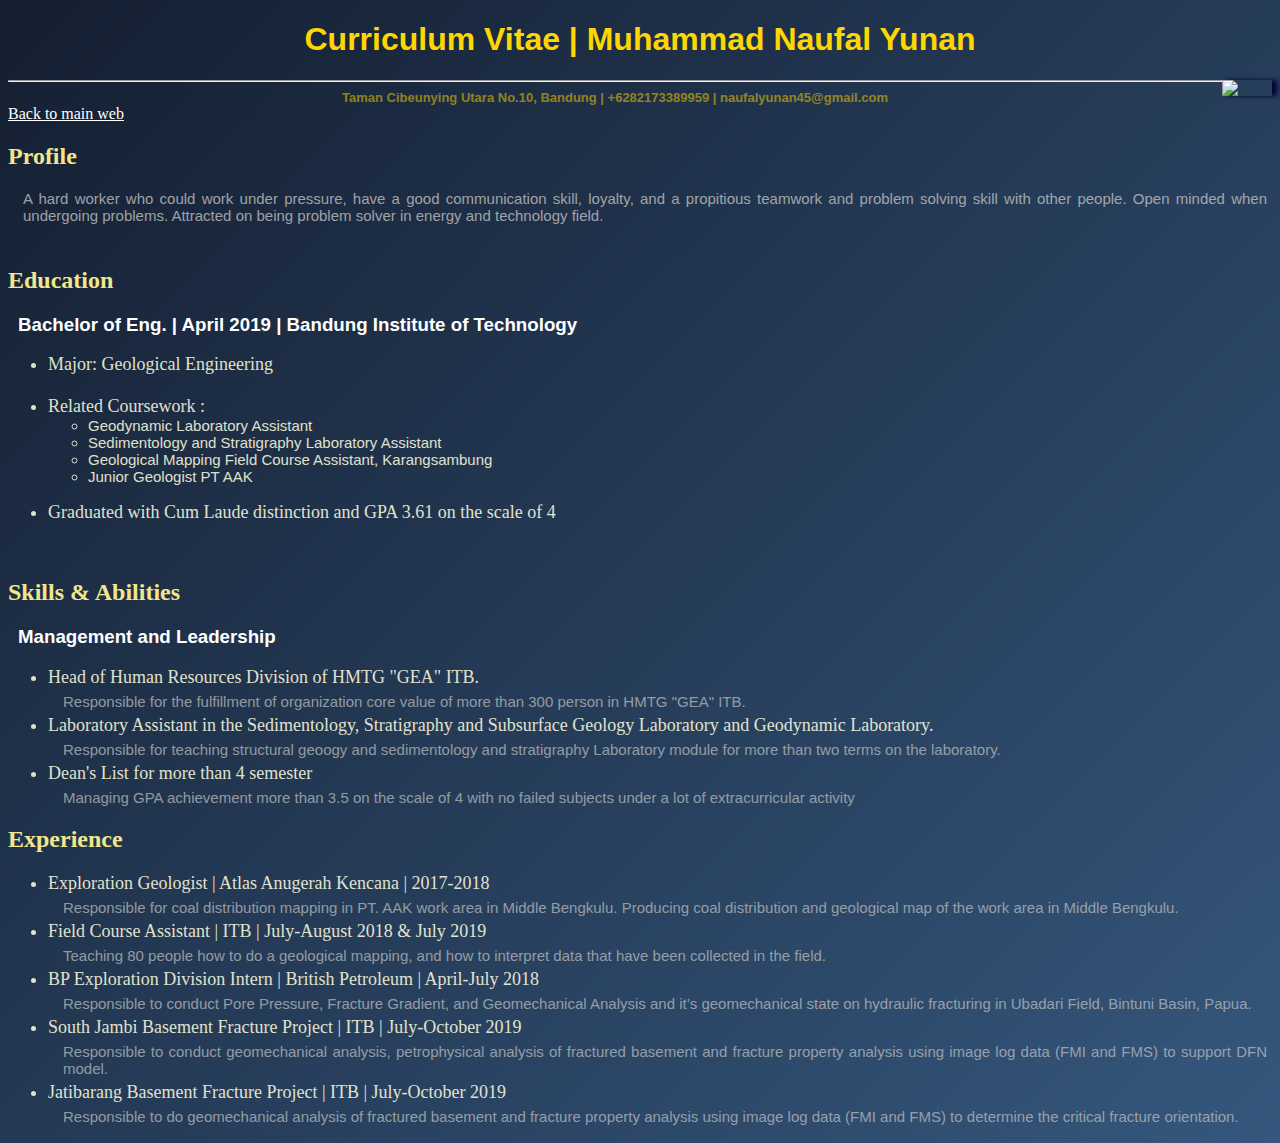
==== cv.html @ 048864f1 "My Website" ====
<!DOCTYPE html>
<html lang="en">
<head>
    <title>Exercise 1</title>
    <link rel="stylesheet" href="./cv.css" type="text/css"> </link>
</head>
<body>

    <center>
        <h1 class="title">Curriculum Vitae | Muhammad Naufal Yunan</h1>
        <img src="./fotodiri.jpg" class="fotodiri">
        <hr>
    </center>
        <h5 class="alamatkontak"> Taman Cibeunying Utara No.10, Bandung | +6282173389959 | naufalyunan45@gmail.com</h5>
        <a class="foto" href="./index.html">Back to main web</a>

        <h2 class="profile"> Profile </h2>
          <p class="profile description"> A hard worker who could work under pressure,
          have a good communication skill, loyalty, and a propitious teamwork
          and problem solving skill with other people. Open minded when
          undergoing problems. Attracted on being problem solver in energy and
          technology field. </p> <br>

        <h2 class=" Education"> Education </h2>
          <h3> Bachelor of Eng. | April 2019 | Bandung Institute of Technology </h2>
          <ul class="edlist">
            <li> Major: Geological Engineering </li> <br>
            <li> Related Coursework :
                  <ul id="coursework">
                    <li> Geodynamic Laboratory Assistant</li>
                    <li> Sedimentology and Stratigraphy Laboratory Assistant</li>
                    <li> Geological Mapping Field Course Assistant, Karangsambung</li>
                    <li> Junior Geologist PT AAK</li><br>
                  </ul>
            <li> Graduated with Cum Laude distinction and GPA 3.61 on the scale of 4 </li>
            </li>
          </ul><br>

          <h2 class="Skills & Abilities">Skills & Abilities </h2>
          <h3> Management and Leadership </h3>
            <ul class="salist">
              <li>Head of Human Resources Division of HMTG "GEA" ITB.</li>
                <p> Responsible for the fulfillment of organization core value of
                  more than 300 person in HMTG "GEA" ITB.
                </p>
              <li> Laboratory Assistant in the Sedimentology, Stratigraphy and Subsurface Geology
                Laboratory and Geodynamic Laboratory.</li>
                <p> Responsible for teaching structural geoogy and sedimentology and stratigraphy Laboratory
                  module for more than two terms on the laboratory. </p>
              <li> Dean's List for more than 4 semester</li>
                <p> Managing GPA achievement more than 3.5 on the scale of 4 with no failed subjects
                  under a lot of extracurricular activity </p>
            </ul>

          <h2 class="Experience">Experience </h2>

            <ul class="exp">
              <li>Exploration Geologist | Atlas Anugerah Kencana | 2017-2018</li>
                <p> Responsible for coal distribution mapping in PT. AAK work area in
                  Middle Bengkulu. Producing coal distribution and geological map of the work area in Middle Bengkulu.</p>
              <li> Field Course Assistant | ITB | July-August 2018 & July 2019</li>
                <p> Teaching 80 people how to do a geological mapping, and how to interpret data that have been collected in the field. </p>
              <li> BP Exploration Division Intern | British Petroleum | April-July 2018</li>
                <p> Responsible to conduct Pore Pressure, Fracture Gradient, and Geomechanical
                  Analysis and it’s geomechanical state on hydraulic fracturing in Ubadari Field, Bintuni Basin, Papua.</p>
              <li> South Jambi Basement Fracture Project | ITB | July-October 2019</li>
                <p> Responsible to conduct geomechanical analysis, petrophysical analysis of
                  fractured basement and fracture property analysis using image log data (FMI and FMS) to support DFN model. </p>
              <li> Jatibarang Basement Fracture Project | ITB | July-October 2019</li>
                <p> Responsible to do geomechanical analysis of fractured basement and fracture property
                  analysis using image log data (FMI and FMS) to determine the critical fracture orientation.</p>
            </ul>
          <div class="image">
            <!-- <img src="./fotodiri.jpg" alt="Pas Foto Pribadi" > -->
          <div>
</body>
</html>
---- cv.css ----
body{
  background: linear-gradient(-45deg, #35577D, #141E30);
}
h1{
    color: gold;
    font-family: Arial;
}

h2{
    color: khaki;
    font-family: : Georgia;

}
h3{
  color: white;
  margin-left: 10px;
  font-weight: bolder;
  font-family: arial;
}
p{
    color: silver;
    opacity:0.8;
    font-family: Helvetica;
    font-size: 15px;
    padding: 0px;
    margin:5px;
    margin-left: 15px;
    text-align: justify;

}
.edlist,
.salist,
.exp{
    font-family: :Calibri;
    font-size: 18px;
    font-weight: normal;
    color: beige;
    opacity:0.9;

}
#coursework{
    color: beige;
    font-family: Arial;
    font-size: 15px;

}

.alamatkontak{
    font-size: 13px;
    font-family: sans-serif;
    text-align: center;
    padding: 0px;
    margin-top: 0px;
    margin-bottom: 0px;
    color: gold;
    opacity: 0.5;
}

.fotodiri {
  -webkit-box-shadow: 5px 0px 5px 0px rgba(0, 0, 50, 0.97);
  -moz-box-shadow: 5px 0px 5px 0px rgba(0, 0, 50, 0.97);
  box-shadow: 5px 0px 5px 0px rgba(0, 0, 50, 0.97);
  float: right;
  width: 50px;
}

footer{
    background: linear-gradient(45deg, #35567D, #141E30);
    margin: 20px;
    padding: 10px;
}
.foto{
  color: #fff;
  font-weight: 200;
  font-family: : helvetica;
  margin-right: 5px;

}
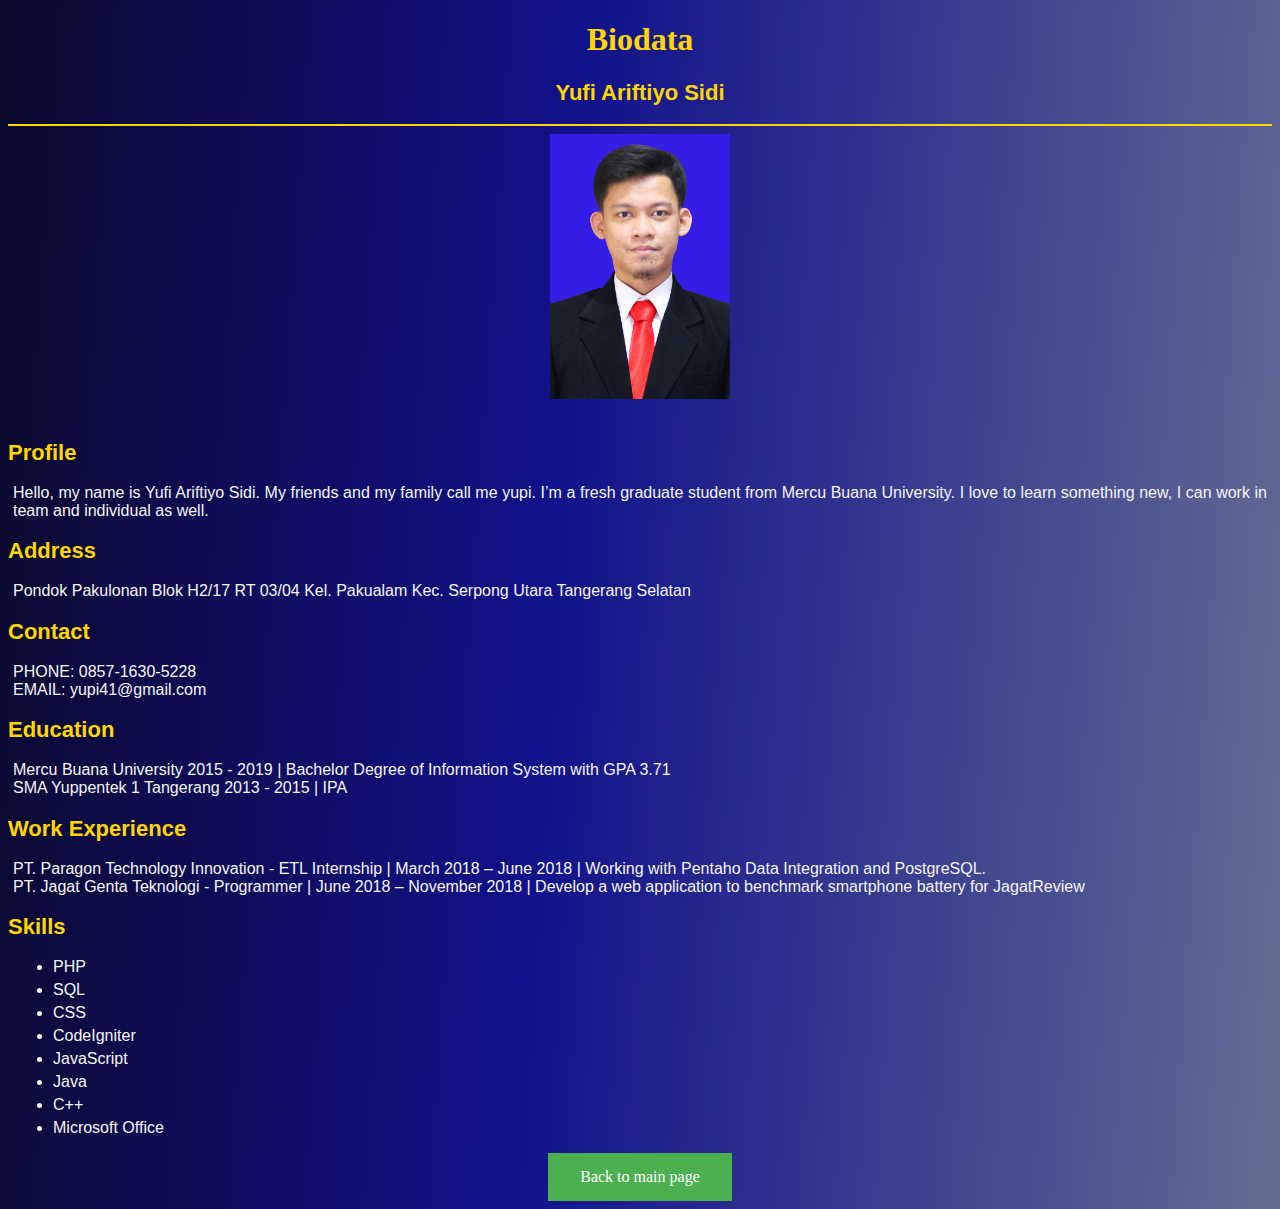
==== commit 422498d8: "web slider image" ====
--- a/cv.html
+++ b/cv.html
@@ -1,77 +1,68 @@
 <!DOCTYPE html>
 <html lang="en">
+
 <head>
     <title>Exercise 1</title>
-    <link rel="stylesheet" href="./cv.css" type="text/css"> </link>
+    <link rel="stylesheet" href="cv.css" type="text/css">
 </head>
+
 <body>
+    <center>
+        <h1>Biodata</h1>
+        <h2>Yufi Ariftiyo Sidi</h2>
+        <hr color="gold">
+        <img src="foto.jpg" class="foto" alt="foto">
+    </center>
+    <br>
+
+    <h2>Profile</h2>
+    <p>
+        Hello, my name is Yufi Ariftiyo Sidi. My friends and my family call me yupi. I’m a fresh graduate student from
+        Mercu Buana University. I love to learn something new, I can work in team and
+        individual as well.
+    </p>
+
+    <h2>Address</h2>
+    <p>
+        Pondok Pakulonan Blok H2/17 RT 03/04 Kel. Pakualam Kec. Serpong Utara Tangerang Selatan
+    </p>
+
+    <h2>Contact</h2>
+    <p>
+        PHONE: 0857-1630-5228 <br>
+        EMAIL: yupi41@gmail.com
+    </p>
+
+    <h2>Education</h2>
+    <p>
+        Mercu Buana University 2015 - 2019 | Bachelor Degree of Information System with GPA 3.71 <br>
+        SMA Yuppentek 1 Tangerang 2013 - 2015 | IPA
+    </p>
+
+    <h2>Work Experience</h2>
+    <p>
+        PT. Paragon Technology Innovation - ETL Internship | March 2018 – June 2018 | Working with Pentaho Data
+        Integration and PostgreSQL. <br>
+
+        PT. Jagat Genta Teknologi - Programmer | June 2018 – November 2018 | Develop a web application to benchmark
+        smartphone battery for JagatReview
+    </p>
+
+    <h2>Skills</h2>
+    <ul>
+        <li>PHP</li>
+        <li>SQL</li>
+        <li>CSS</li>
+        <li>CodeIgniter</li>
+        <li>JavaScript</li>
+        <li>Java</li>
+        <li>C++</li>
+        <li>Microsoft Office</li>
+    </ul>
 
     <center>
-        <h1 class="title">Curriculum Vitae | Muhammad Naufal Yunan</h1>
-        <img src="./fotodiri.jpg" class="fotodiri">
-        <hr>
+        <a class="button" href="index.html">Back to main page</a>
     </center>
-        <h5 class="alamatkontak"> Taman Cibeunying Utara No.10, Bandung | +6282173389959 | naufalyunan45@gmail.com</h5>
-        <a class="foto" href="./index.html">Back to main web</a>
+</body>
 
-        <h2 class="profile"> Profile </h2>
-          <p class="profile description"> A hard worker who could work under pressure,
-          have a good communication skill, loyalty, and a propitious teamwork
-          and problem solving skill with other people. Open minded when
-          undergoing problems. Attracted on being problem solver in energy and
-          technology field. </p> <br>
-
-        <h2 class=" Education"> Education </h2>
-          <h3> Bachelor of Eng. | April 2019 | Bandung Institute of Technology </h2>
-          <ul class="edlist">
-            <li> Major: Geological Engineering </li> <br>
-            <li> Related Coursework :
-                  <ul id="coursework">
-                    <li> Geodynamic Laboratory Assistant</li>
-                    <li> Sedimentology and Stratigraphy Laboratory Assistant</li>
-                    <li> Geological Mapping Field Course Assistant, Karangsambung</li>
-                    <li> Junior Geologist PT AAK</li><br>
-                  </ul>
-            <li> Graduated with Cum Laude distinction and GPA 3.61 on the scale of 4 </li>
-            </li>
-          </ul><br>
-
-          <h2 class="Skills & Abilities">Skills & Abilities </h2>
-          <h3> Management and Leadership </h3>
-            <ul class="salist">
-              <li>Head of Human Resources Division of HMTG "GEA" ITB.</li>
-                <p> Responsible for the fulfillment of organization core value of
-                  more than 300 person in HMTG "GEA" ITB.
-                </p>
-              <li> Laboratory Assistant in the Sedimentology, Stratigraphy and Subsurface Geology
-                Laboratory and Geodynamic Laboratory.</li>
-                <p> Responsible for teaching structural geoogy and sedimentology and stratigraphy Laboratory
-                  module for more than two terms on the laboratory. </p>
-              <li> Dean's List for more than 4 semester</li>
-                <p> Managing GPA achievement more than 3.5 on the scale of 4 with no failed subjects
-                  under a lot of extracurricular activity </p>
-            </ul>
-
-          <h2 class="Experience">Experience </h2>
-
-            <ul class="exp">
-              <li>Exploration Geologist | Atlas Anugerah Kencana | 2017-2018</li>
-                <p> Responsible for coal distribution mapping in PT. AAK work area in
-                  Middle Bengkulu. Producing coal distribution and geological map of the work area in Middle Bengkulu.</p>
-              <li> Field Course Assistant | ITB | July-August 2018 & July 2019</li>
-                <p> Teaching 80 people how to do a geological mapping, and how to interpret data that have been collected in the field. </p>
-              <li> BP Exploration Division Intern | British Petroleum | April-July 2018</li>
-                <p> Responsible to conduct Pore Pressure, Fracture Gradient, and Geomechanical
-                  Analysis and it’s geomechanical state on hydraulic fracturing in Ubadari Field, Bintuni Basin, Papua.</p>
-              <li> South Jambi Basement Fracture Project | ITB | July-October 2019</li>
-                <p> Responsible to conduct geomechanical analysis, petrophysical analysis of
-                  fractured basement and fracture property analysis using image log data (FMI and FMS) to support DFN model. </p>
-              <li> Jatibarang Basement Fracture Project | ITB | July-October 2019</li>
-                <p> Responsible to do geomechanical analysis of fractured basement and fracture property
-                  analysis using image log data (FMI and FMS) to determine the critical fracture orientation.</p>
-            </ul>
-          <div class="image">
-            <!-- <img src="./fotodiri.jpg" alt="Pas Foto Pribadi" > -->
-          <div>
-</body>
-</html>
+</html>--- a/cv.css
+++ b/cv.css
@@ -1,78 +1,47 @@
-body{
-  background: linear-gradient(-45deg, #35577D, #141E30);
-}
-h1{
-    color: gold;
-    font-family: Arial;
-}
-
-h2{
-    color: khaki;
-    font-family: : Georgia;
-
-}
-h3{
-  color: white;
-  margin-left: 10px;
-  font-weight: bolder;
-  font-family: arial;
-}
-p{
-    color: silver;
-    opacity:0.8;
-    font-family: Helvetica;
-    font-size: 15px;
-    padding: 0px;
-    margin:5px;
-    margin-left: 15px;
-    text-align: justify;
-
-}
-.edlist,
-.salist,
-.exp{
-    font-family: :Calibri;
-    font-size: 18px;
-    font-weight: normal;
-    color: beige;
-    opacity:0.9;
-
-}
-#coursework{
-    color: beige;
-    font-family: Arial;
-    font-size: 15px;
-
-}
-
-.alamatkontak{
-    font-size: 13px;
-    font-family: sans-serif;
-    text-align: center;
-    padding: 0px;
-    margin-top: 0px;
-    margin-bottom: 0px;
-    color: gold;
-    opacity: 0.5;
-}
-
-.fotodiri {
-  -webkit-box-shadow: 5px 0px 5px 0px rgba(0, 0, 50, 0.97);
-  -moz-box-shadow: 5px 0px 5px 0px rgba(0, 0, 50, 0.97);
-  box-shadow: 5px 0px 5px 0px rgba(0, 0, 50, 0.97);
-  float: right;
-  width: 50px;
-}
-
-footer{
-    background: linear-gradient(45deg, #35567D, #141E30);
-    margin: 20px;
-    padding: 10px;
-}
-.foto{
-  color: #fff;
-  font-weight: 200;
-  font-family: : helvetica;
-  margin-right: 5px;
-
-}
+body{
+    background: linear-gradient(94deg, rgba(11,9,43,1) 0%, rgba(17,17,139,1) 43%, rgba(2,18,80,0.6138830532212884) 100%);
+}
+
+h1{
+    color: gold;
+}
+
+h2{
+    color: gold;
+    font: 22px arial, sans-serif;
+    font-weight: bold;
+}
+
+.foto{
+  float: center;
+  width: 180px;
+}
+
+p{
+    color: whitesmoke;
+    font-family: arial;
+    font-size: 16px;
+    padding: 0px;
+    margin:5px;
+    text-align: justify;
+}
+
+li{
+    color: whitesmoke;
+    font-family: arial;
+    font-size: 16px;
+    padding: 0px;
+    margin:5px;
+    text-align: justify;
+}
+
+.button {
+    background-color: #4CAF50;
+    border: none;
+    color: white;
+    padding: 15px 32px;
+    text-align: center;
+    text-decoration: none;
+    display: inline-block;
+    font-size: 16px;
+  }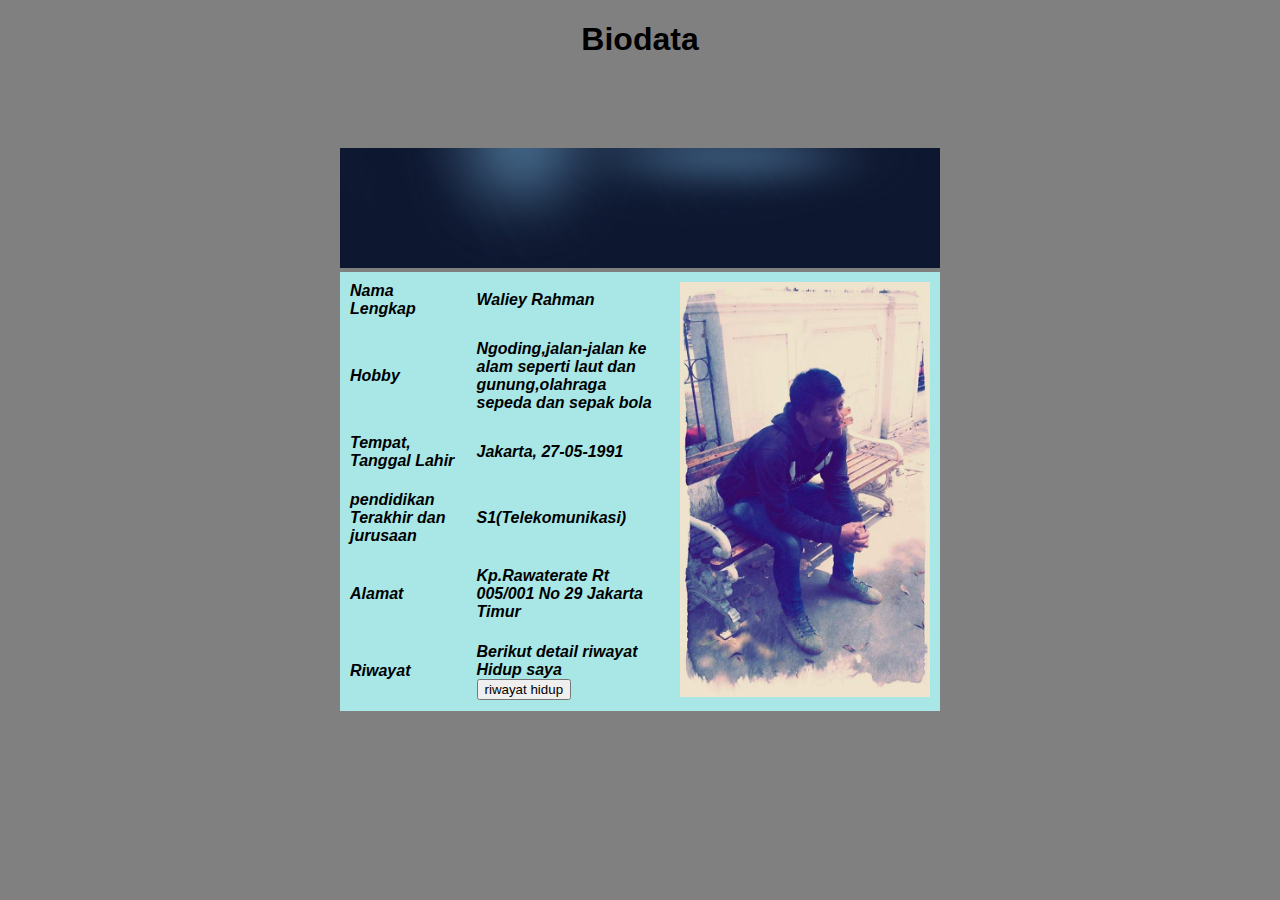
==== commit 20938557: "Merge ecae7350467f3b28537f806db74eb2d8b323e460 into 07de5a781b90ba43f82fbe6b8e64c9d5b97d7d97" ====
--- a/cv.html
+++ b/cv.html
@@ -1,68 +1,51 @@
 <!DOCTYPE html>
 <html lang="en">
-
 <head>
-    <title>Exercise 1</title>
-    <link rel="stylesheet" href="cv.css" type="text/css">
+    <title>Biodata Diri</title>
+<style type="text/css">
+  body{ font-family: Arial;}
+  td{ padding: 10px;}
+  table{margin: auto;
+  margin-top: 90px;}
+</style>
 </head>
 
-<body>
-    <center>
-        <h1>Biodata</h1>
-        <h2>Yufi Ariftiyo Sidi</h2>
-        <hr color="gold">
-        <img src="foto.jpg" class="foto" alt="foto">
-    </center>
-    <br>
-
-    <h2>Profile</h2>
-    <p>
-        Hello, my name is Yufi Ariftiyo Sidi. My friends and my family call me yupi. I’m a fresh graduate student from
-        Mercu Buana University. I love to learn something new, I can work in team and
-        individual as well.
-    </p>
-
-    <h2>Address</h2>
-    <p>
-        Pondok Pakulonan Blok H2/17 RT 03/04 Kel. Pakualam Kec. Serpong Utara Tangerang Selatan
-    </p>
-
-    <h2>Contact</h2>
-    <p>
-        PHONE: 0857-1630-5228 <br>
-        EMAIL: yupi41@gmail.com
-    </p>
-
-    <h2>Education</h2>
-    <p>
-        Mercu Buana University 2015 - 2019 | Bachelor Degree of Information System with GPA 3.71 <br>
-        SMA Yuppentek 1 Tangerang 2013 - 2015 | IPA
-    </p>
-
-    <h2>Work Experience</h2>
-    <p>
-        PT. Paragon Technology Innovation - ETL Internship | March 2018 – June 2018 | Working with Pentaho Data
-        Integration and PostgreSQL. <br>
-
-        PT. Jagat Genta Teknologi - Programmer | June 2018 – November 2018 | Develop a web application to benchmark
-        smartphone battery for JagatReview
-    </p>
-
-    <h2>Skills</h2>
-    <ul>
-        <li>PHP</li>
-        <li>SQL</li>
-        <li>CSS</li>
-        <li>CodeIgniter</li>
-        <li>JavaScript</li>
-        <li>Java</li>
-        <li>C++</li>
-        <li>Microsoft Office</li>
-    </ul>
-
-    <center>
-        <a class="button" href="index.html">Back to main page</a>
-    </center>
+<body bgcolor="grey">
+        <center>
+                <h1>Biodata</h1>
+            </center>
+<table border="0" width="600" cellpadding="0" cellspacing="0">
+    <tr>
+        <th colspan="3"> <img src="header-blueBurst.jpg" width="100%"></th>
+    </tr>
+    <tr bgcolor="a8e7e6">
+            <td width="150"><b><i>Nama Lengkap </i></b></td>
+            <td width="250"><b><i>Waliey Rahman</i></b></td>
+            <td rowspan="9"><img src="profile.jpeg" width="250"></td>
+    </tr>
+    <tr bgcolor="#a8e7e6">
+    <td><b><i>Hobby </i></b></td>
+    <td><b><i>Ngoding,jalan-jalan ke alam seperti laut dan gunung,olahraga sepeda dan sepak bola</i></b></td>
+    </tr>
+    <tr bgcolor ="a8e7e6">
+            <td><b><i>Tempat, Tanggal Lahir</i></b></td>
+            <td><b><i>Jakarta, 27-05-1991 </i></b></td>
+        </tr>
+        
+    <tr bgcolor="a8e7e6">
+        <td><b><i>pendidikan Terakhir dan jurusaan</i></b></td>
+        <td><b><i>S1(Telekomunikasi)</i></b></td>
+    </tr>
+    <tr bgcolor="a8e7e6">
+        <td><b><i>Alamat </td></i></b>
+        <td><b><i>Kp.Rawaterate Rt 005/001 No 29 Jakarta Timur </td></i></b>
+        </tr>
+    <tr bgcolor="a8e7e6"> 
+        <td><b><i> Riwayat </td></i></b>
+        <td colspan="1" align="left"><b><i>Berikut detail riwayat Hidup saya </i></b><a href="detail.html">
+        <input type="button" value="riwayat hidup">
+        </a>
+        </td>
+        </tr>
 </body>
-
-</html>+</html>
